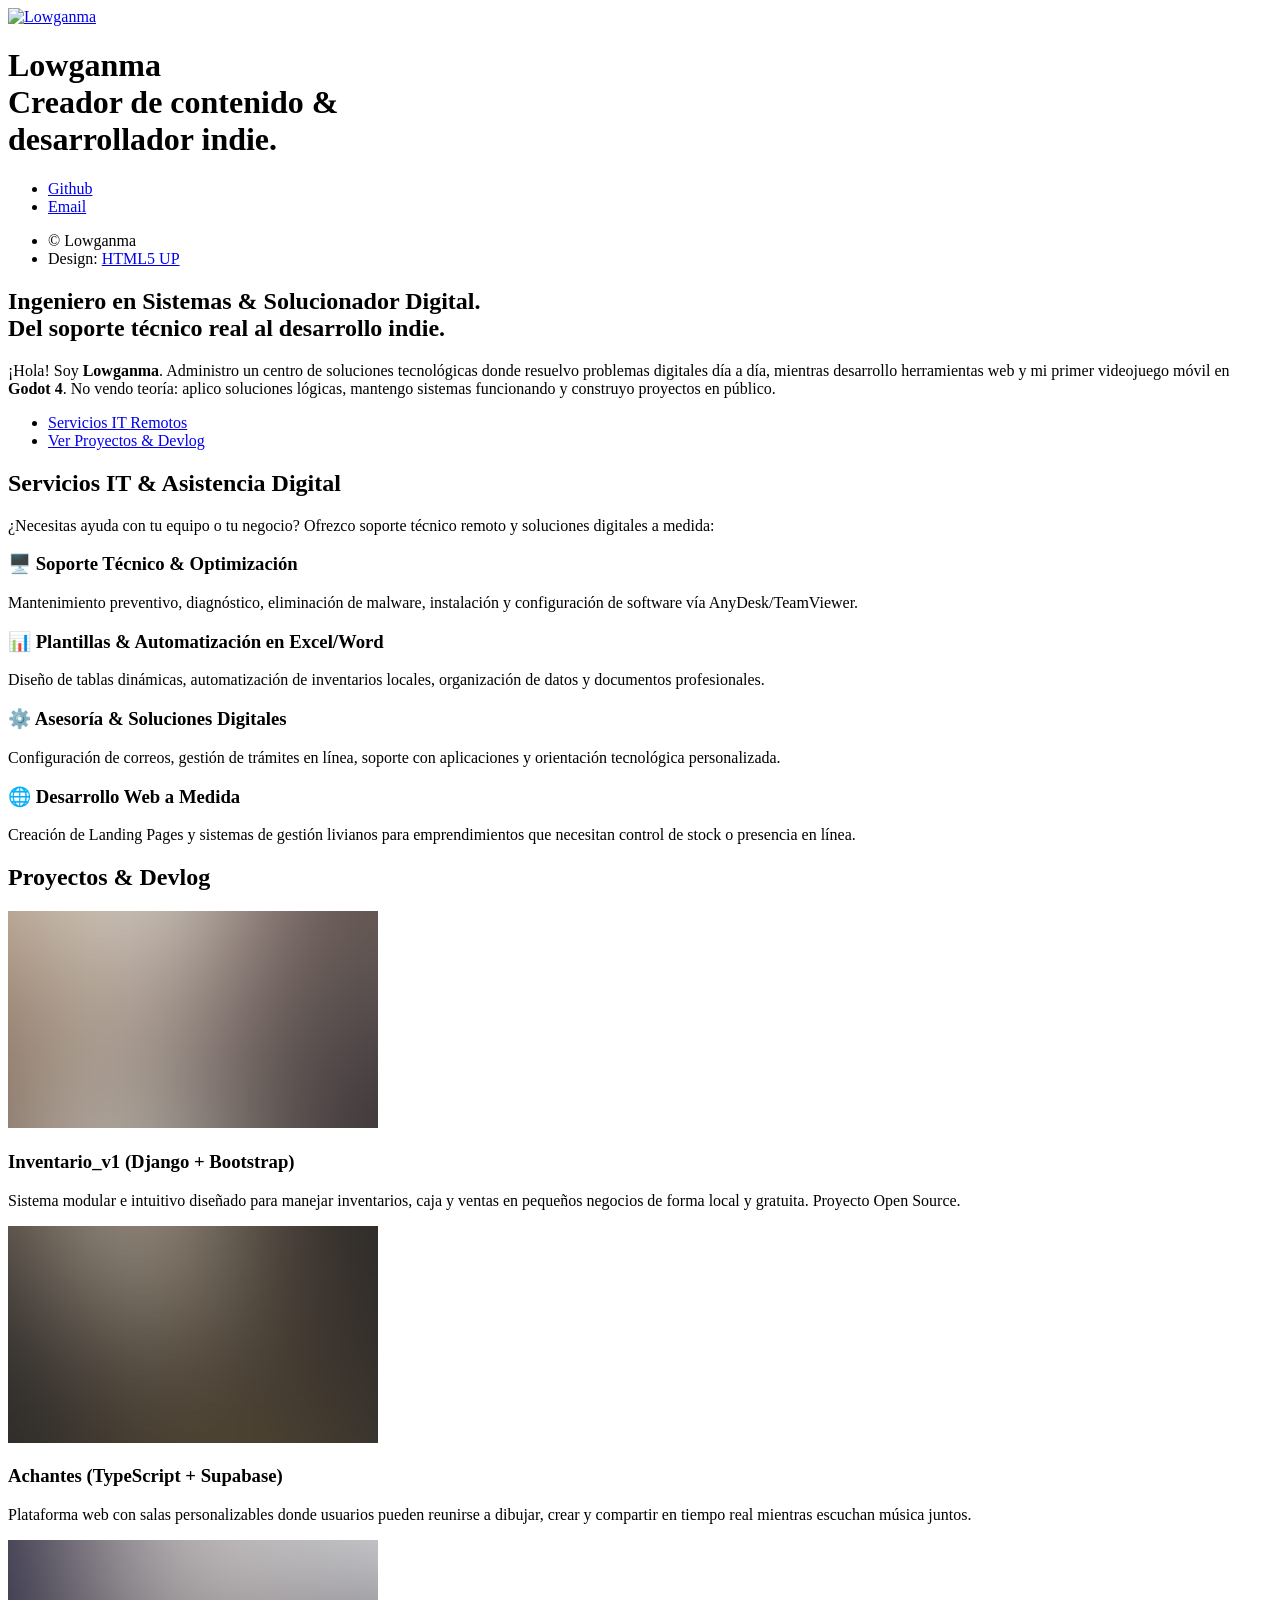
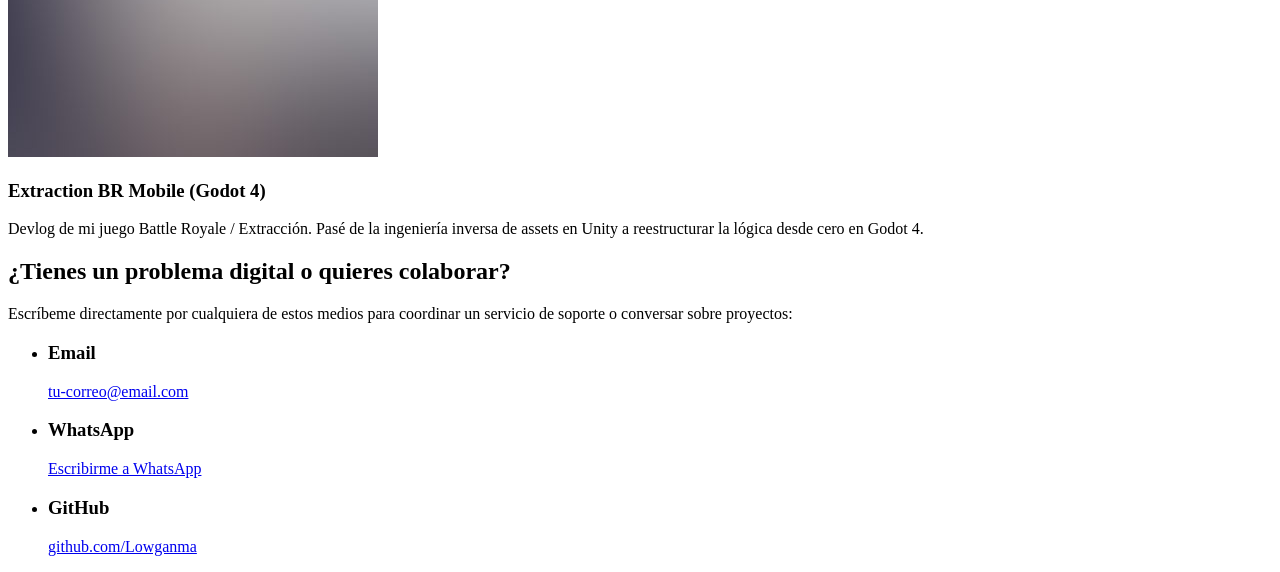
==== index.html @ 9b589733 "feat: agrega estructura y contenido base del portafolio" ====
<!DOCTYPE HTML>
<!--
	Strata by HTML5 UP
	html5up.net | @ajlkn
	Free for personal and commercial use under the CCA 3.0 license (html5up.net/license)
-->
<html>
	<head>
		<title>Lowganma | Portafolio & Devlog</title>
		<meta charset="utf-8" />
		<meta name="viewport" content="width=device-width, initial-scale=1, user-scalable=no" />
		<link rel="stylesheet" href="assets/css/main.css" />
	</head>
	<body class="is-preload">

		<!-- Header / Menú Lateral -->
		<header id="header">
			<div class="inner">
				<a href="#" class="image avatar"><img src="images/avatar.jpg" alt="Lowganma" /></a>
				<h1><strong>Lowganma</strong><br />
				Creador de contenido &<br />
				desarrollador indie.</h1>
			</div>
		</header>

		<!-- Main (Contenido Principal) -->
		<div id="main">

			<!-- One: Presentación -->
			<section id="one">
				<header class="major">
					<h2>Ingeniero en Sistemas & Solucionador Digital.<br />
					Del soporte técnico real al desarrollo indie.</h2>
				</header>
				<p>
					¡Hola! Soy <strong>Lowganma</strong>. Administro un centro de soluciones tecnológicas donde resuelvo problemas digitales día a día, mientras desarrollo herramientas web y mi primer videojuego móvil en <strong>Godot 4</strong>. No vendo teoría: aplico soluciones lógicas, mantengo sistemas funcionando y construyo proyectos en público.
				</p>
				<ul class="actions">
					<li><a href="#servicios" class="button primary">Servicios IT Remotos</a></li>
					<li><a href="#proyectos" class="button">Ver Proyectos & Devlog</a></li>
				</ul>
			</section>

			<!-- Section: Servicios IT Remotos -->
			<section id="servicios">
				<h2>Servicios IT & Asistencia Digital</h2>
				<p>¿Necesitas ayuda con tu equipo o tu negocio? Ofrezco soporte técnico remoto y soluciones digitales a medida:</p>
				<div class="row">
					<article class="col-6 col-12-xsmall work-item">
						<h3>🖥️ Soporte Técnico & Optimización</h3>
						<p>Mantenimiento preventivo, diagnóstico, eliminación de malware, instalación y configuración de software vía AnyDesk/TeamViewer.</p>
					</article>
					<article class="col-6 col-12-xsmall work-item">
						<h3>📊 Plantillas & Automatización en Excel/Word</h3>
						<p>Diseño de tablas dinámicas, automatización de inventarios locales, organización de datos y documentos profesionales.</p>
					</article>
					<article class="col-6 col-12-xsmall work-item">
						<h3>⚙️ Asesoría & Soluciones Digitales</h3>
						<p>Configuración de correos, gestión de trámites en línea, soporte con aplicaciones y orientación tecnológica personalizada.</p>
					</article>
					<article class="col-6 col-12-xsmall work-item">
						<h3>🌐 Desarrollo Web a Medida</h3>
						<p>Creación de Landing Pages y sistemas de gestión livianos para emprendimientos que necesitan control de stock o presencia en línea.</p>
					</article>
				</div>
			</section>

			<!-- Two: Proyectos & Devlog -->
			<section id="proyectos">
				<h2>Proyectos & Devlog</h2>
				<div class="row">

					<!-- Proyecto 1: Inventario -->
					<article class="col-6 col-12-xsmall work-item">
						<a href="https://github.com/Lowganma/Inventario_v1" target="_blank" class="image fit thumb">
							<img src="images/thumbs/01.jpg" alt="Inventario_v1" />
						</a>
						<h3>Inventario_v1 (Django + Bootstrap)</h3>
						<p>Sistema modular e intuitivo diseñado para manejar inventarios, caja y ventas en pequeños negocios de forma local y gratuita. Proyecto Open Source.</p>
					</article>

					<!-- Proyecto 2: Achantes -->
					<article class="col-6 col-12-xsmall work-item">
						<a href="#" class="image fit thumb">
							<img src="images/thumbs/02.jpg" alt="Achantes" />
						</a>
						<h3>Achantes (TypeScript + Supabase)</h3>
						<p>Plataforma web con salas personalizables donde usuarios pueden reunirse a dibujar, crear y compartir en tiempo real mientras escuchan música juntos.</p>
					</article>

					<!-- Proyecto 3: Juego Godot -->
					<article class="col-6 col-12-xsmall work-item">
						<a href="#" class="image fit thumb">
							<img src="images/thumbs/03.jpg" alt="Extraction BR Mobile" />
						</a>
						<h3>Extraction BR Mobile (Godot 4)</h3>
						<p>Devlog de mi juego Battle Royale / Extracción. Pasé de la ingeniería inversa de assets en Unity a reestructurar la lógica desde cero en Godot 4.</p>
					</article>

				</div>
			</section>

			<!-- Three: Contacto / Redes -->
			<section id="three">
				<h2>¿Tienes un problema digital o quieres colaborar?</h2>
				<p>Escríbeme directamente por cualquiera de estos medios para coordinar un servicio de soporte o conversar sobre proyectos:</p>
				<div class="row">
					<div class="col-12">
						<ul class="labeled-icons">
							<li>
								<h3 class="icon solid fa-envelope"><span class="label">Email</span></h3>
								<a href="mailto:tu-correo@email.com">tu-correo@email.com</a>
							</li>
							<li>
								<h3 class="icon brands fa-whatsapp"><span class="label">WhatsApp</span></h3>
								<a href="https://wa.me/tu-numero-de-telefono" target="_blank">Escribirme a WhatsApp</a>
							</li>
							<li>
								<h3 class="icon brands fa-github"><span class="label">GitHub</span></h3>
								<a href="https://github.com/Lowganma" target="_blank">github.com/Lowganma</a>
							</li>
						</ul>
					</div>
				</div>
			</section>

		</div>

		<!-- Footer -->
		<footer id="footer">
			<div class="inner">
				<ul class="icons">
					<li><a href="https://github.com/Lowganma" target="_blank" class="icon brands fa-github"><span class="label">Github</span></a></li>
					<li><a href="mailto:tu-correo@email.com" class="icon solid fa-envelope"><span class="label">Email</span></a></li>
				</ul>
				<ul class="copyright">
					<li>&copy; Lowganma</li><li>Design: <a href="http://html5up.net">HTML5 UP</a></li>
				</ul>
			</div>
		</footer>

		<!-- Scripts -->
		<script src="assets/js/jquery.min.js"></script>
		<script src="assets/js/jquery.poptrox.min.js"></script>
		<script src="assets/js/browser.min.js"></script>
		<script src="assets/js/breakpoints.min.js"></script>
		<script src="assets/js/util.js"></script>
		<script src="assets/js/main.js"></script>

	</body>
</html>
---- assets/css/main.css ----
@import url("fontawesome-all.min.css");
@import url("https://fonts.googleapis.com/css?family=Source+Sans+Pro:400,400italic");

/*
	Strata by HTML5 UP
	html5up.net | @ajlkn
	Free for personal and commercial use under the CCA 3.0 license (html5up.net/license)
*/

html, body, div, span, applet, object,
iframe, h1, h2, h3, h4, h5, h6, p, blockquote,
pre, a, abbr, acronym, address, big, cite,
code, del, dfn, em, img, ins, kbd, q, s, samp,
small, strike, strong, sub, sup, tt, var, b,
u, i, center, dl, dt, dd, ol, ul, li, fieldset,
form, label, legend, table, caption, tbody,
tfoot, thead, tr, th, td, article, aside,
canvas, details, embed, figure, figcaption,
footer, header, hgroup, menu, nav, output, ruby,
section, summary, time, mark, audio, video {
	margin: 0;
	padding: 0;
	border: 0;
	font-size: 100%;
	font: inherit;
	vertical-align: baseline;}

article, aside, details, figcaption, figure,
footer, header, hgroup, menu, nav, section {
	display: block;}

body {
	line-height: 1;
}

ol, ul {
	list-style: none;
}

blockquote, q {
	quotes: none;
}

	blockquote:before, blockquote:after, q:before, q:after {
		content: '';
		content: none;
	}

table {
	border-collapse: collapse;
	border-spacing: 0;
}

body {
	-webkit-text-size-adjust: none;
}

mark {
	background-color: transparent;
	color: inherit;
}

input::-moz-focus-inner {
	border: 0;
	padding: 0;
}

input, select, textarea {
	-moz-appearance: none;
	-webkit-appearance: none;
	-ms-appearance: none;
	appearance: none;
}

/* Basic */

	html {
		box-sizing: border-box;
	}

	*, *:before, *:after {
		box-sizing: inherit;
	}

	body {
		background: #fff;
	}

		body.is-preload *, body.is-preload *:before, body.is-preload *:after {
			-moz-animation: none !important;
			-webkit-animation: none !important;
			-ms-animation: none !important;
			animation: none !important;
			-moz-transition: none !important;
			-webkit-transition: none !important;
			-ms-transition: none !important;
			transition: none !important;
		}

	body, input, select, textarea {
		color: #a2a2a2;
		font-family: "Source Sans Pro", Helvetica, sans-serif;
		font-size: 16pt;
		font-weight: 400;
		line-height: 1.75em;
	}

	a {
		-moz-transition: color 0.2s ease-in-out, border-color 0.2s ease-in-out;
		-webkit-transition: color 0.2s ease-in-out, border-color 0.2s ease-in-out;
		-ms-transition: color 0.2s ease-in-out, border-color 0.2s ease-in-out;
		transition: color 0.2s ease-in-out, border-color 0.2s ease-in-out;
		border-bottom: dotted 1px;
		color: #49bf9d;
		text-decoration: none;
	}

		a:hover {
			border-bottom-color: transparent;
			color: #49bf9d !important;
			text-decoration: none;
		}

	strong, b {
		color: #787878;
		font-weight: 400;
	}

	em, i {
		font-style: italic;
	}

	p {
		margin: 0 0 2em 0;
	}

	h1, h2, h3, h4, h5, h6 {
		color: #787878;
		font-weight: 400;
		line-height: 1em;
		margin: 0 0 1em 0;
	}

		h1 a, h2 a, h3 a, h4 a, h5 a, h6 a {
			color: inherit;
			text-decoration: none;
		}

	h1 {
		font-size: 2em;
		line-height: 1.5em;
	}

	h2 {
		font-size: 1.5em;
		line-height: 1.5em;
	}

	h3 {
		font-size: 1.25em;
		line-height: 1.5em;
	}

	h4 {
		font-size: 1.1em;
		line-height: 1.5em;
	}

	h5 {
		font-size: 0.9em;
		line-height: 1.5em;
	}

	h6 {
		font-size: 0.7em;
		line-height: 1.5em;
	}

	sub {
		font-size: 0.8em;
		position: relative;
		top: 0.5em;
	}

	sup {
		font-size: 0.8em;
		position: relative;
		top: -0.5em;
	}

	hr {
		border: 0;
		border-bottom: solid 2px #efefef;
		margin: 2em 0;
	}

		hr.major {
			margin: 3em 0;
		}

	blockquote {
		border-left: solid 6px #efefef;
		font-style: italic;
		margin: 0 0 2em 0;
		padding: 0.5em 0 0.5em 1.5em;
	}

	code {
		background: #f7f7f7;
		border-radius: 0.35em;
		border: solid 2px #efefef;
		font-family: "Courier New", monospace;
		font-size: 0.9em;
		margin: 0 0.25em;
		padding: 0.25em 0.65em;
	}

	pre {
		-webkit-overflow-scrolling: touch;
		font-family: "Courier New", monospace;
		font-size: 0.9em;
		margin: 0 0 2em 0;
	}

		pre code {
			display: block;
			line-height: 1.75em;
			padding: 1em 1.5em;
			overflow-x: auto;
		}

	.align-left {
		text-align: left;
	}

	.align-center {
		text-align: center;
	}

	.align-right {
		text-align: right;
	}

/* Container */

	.container {
		margin: 0 auto;
		max-width: calc(100% - 4em);
		width: 100%;
	}

		.container.xsmall {
			width: 25%;
		}

		.container.small {
			width: 50%;
		}

		.container.medium {
			width: 75%;
		}

		.container.large {
			width: 125%;
		}

		.container.xlarge {
			width: 150%;
		}

		.container.max {
			width: 100%;
		}

		@media screen and (max-width: 980px) {

			.container {
				width: 100% !important;
				max-width: 100% !important;
			}

		}

		@media screen and (max-width: 480px) {

			.container {
				max-width: calc(100% - 3em);
			}

		}

/* Row */

	.row {
		display: flex;
		flex-wrap: wrap;
		box-sizing: border-box;
		align-items: stretch;
	}

		.row > * {
			box-sizing: border-box;
		}

		.row.gtr-uniform > * > :last-child {
			margin-bottom: 0;
		}

		.row.aln-left {
			justify-content: flex-start;
		}

		.row.aln-center {
			justify-content: center;
		}

		.row.aln-right {
			justify-content: flex-end;
		}

		.row.aln-top {
			align-items: flex-start;
		}

		.row.aln-middle {
			align-items: center;
		}

		.row.aln-bottom {
			align-items: flex-end;
		}

		.row > .imp {
			order: -1;
		}

		.row > .col-1 {
			width: 8.33333%;
		}

		.row > .off-1 {
			margin-left: 8.33333%;
		}

		.row > .col-2 {
			width: 16.66667%;
		}

		.row > .off-2 {
			margin-left: 16.66667%;
		}

		.row > .col-3 {
			width: 25%;
		}

		.row > .off-3 {
			margin-left: 25%;
		}

		.row > .col-4 {
			width: 33.33333%;
		}

		.row > .off-4 {
			margin-left: 33.33333%;
		}

		.row > .col-5 {
			width: 41.66667%;
		}

		.row > .off-5 {
			margin-left: 41.66667%;
		}

		.row > .col-6 {
			width: 50%;
		}

		.row > .off-6 {
			margin-left: 50%;
		}

		.row > .col-7 {
			width: 58.33333%;
		}

		.row > .off-7 {
			margin-left: 58.33333%;
		}

		.row > .col-8 {
			width: 66.66667%;
		}

		.row > .off-8 {
			margin-left: 66.66667%;
		}

		.row > .col-9 {
			width: 75%;
		}

		.row > .off-9 {
			margin-left: 75%;
		}

		.row > .col-10 {
			width: 83.33333%;
		}

		.row > .off-10 {
			margin-left: 83.33333%;
		}

		.row > .col-11 {
			width: 91.66667%;
		}

		.row > .off-11 {
			margin-left: 91.66667%;
		}

		.row > .col-12 {
			width: 100%;
		}

		.row > .off-12 {
			margin-left: 100%;
		}

		.row.gtr-0 {
			margin-top: 0;
			margin-left: 0em;
		}

			.row.gtr-0 > * {
				padding: 0 0 0 0em;
			}

			.row.gtr-0.gtr-uniform {
				margin-top: 0em;
			}

				.row.gtr-0.gtr-uniform > * {
					padding-top: 0em;
				}

		.row.gtr-25 {
			margin-top: 0;
			margin-left: -0.625em;
		}

			.row.gtr-25 > * {
				padding: 0 0 0 0.625em;
			}

			.row.gtr-25.gtr-uniform {
				margin-top: -0.625em;
			}

				.row.gtr-25.gtr-uniform > * {
					padding-top: 0.625em;
				}

		.row.gtr-50 {
			margin-top: 0;
			margin-left: -1.25em;
		}

			.row.gtr-50 > * {
				padding: 0 0 0 1.25em;
			}

			.row.gtr-50.gtr-uniform {
				margin-top: -1.25em;
			}

				.row.gtr-50.gtr-uniform > * {
					padding-top: 1.25em;
				}

		.row {
			margin-top: 0;
			margin-left: -2.5em;
		}

			.row > * {
				padding: 0 0 0 2.5em;
			}

			.row.gtr-uniform {
				margin-top: -2.5em;
			}

				.row.gtr-uniform > * {
					padding-top: 2.5em;
				}

		.row.gtr-150 {
			margin-top: 0;
			margin-left: -3.75em;
		}

			.row.gtr-150 > * {
				padding: 0 0 0 3.75em;
			}

			.row.gtr-150.gtr-uniform {
				margin-top: -3.75em;
			}

				.row.gtr-150.gtr-uniform > * {
					padding-top: 3.75em;
				}

		.row.gtr-200 {
			margin-top: 0;
			margin-left: -5em;
		}

			.row.gtr-200 > * {
				padding: 0 0 0 5em;
			}

			.row.gtr-200.gtr-uniform {
				margin-top: -5em;
			}

				.row.gtr-200.gtr-uniform > * {
					padding-top: 5em;
				}

		@media screen and (max-width: 1800px) {

			.row {
				display: flex;
				flex-wrap: wrap;
				box-sizing: border-box;
				align-items: stretch;
			}

				.row > * {
					box-sizing: border-box;
				}

				.row.gtr-uniform > * > :last-child {
					margin-bottom: 0;
				}

				.row.aln-left {
					justify-content: flex-start;
				}

				.row.aln-center {
					justify-content: center;
				}

				.row.aln-right {
					justify-content: flex-end;
				}

				.row.aln-top {
					align-items: flex-start;
				}

				.row.aln-middle {
					align-items: center;
				}

				.row.aln-bottom {
					align-items: flex-end;
				}

				.row > .imp-xlarge {
					order: -1;
				}

				.row > .col-1-xlarge {
					width: 8.33333%;
				}

				.row > .off-1-xlarge {
					margin-left: 8.33333%;
				}

				.row > .col-2-xlarge {
					width: 16.66667%;
				}

				.row > .off-2-xlarge {
					margin-left: 16.66667%;
				}

				.row > .col-3-xlarge {
					width: 25%;
				}

				.row > .off-3-xlarge {
					margin-left: 25%;
				}

				.row > .col-4-xlarge {
					width: 33.33333%;
				}

				.row > .off-4-xlarge {
					margin-left: 33.33333%;
				}

				.row > .col-5-xlarge {
					width: 41.66667%;
				}

				.row > .off-5-xlarge {
					margin-left: 41.66667%;
				}

				.row > .col-6-xlarge {
					width: 50%;
				}

				.row > .off-6-xlarge {
					margin-left: 50%;
				}

				.row > .col-7-xlarge {
					width: 58.33333%;
				}

				.row > .off-7-xlarge {
					margin-left: 58.33333%;
				}

				.row > .col-8-xlarge {
					width: 66.66667%;
				}

				.row > .off-8-xlarge {
					margin-left: 66.66667%;
				}

				.row > .col-9-xlarge {
					width: 75%;
				}

				.row > .off-9-xlarge {
					margin-left: 75%;
				}

				.row > .col-10-xlarge {
					width: 83.33333%;
				}

				.row > .off-10-xlarge {
					margin-left: 83.33333%;
				}

				.row > .col-11-xlarge {
					width: 91.66667%;
				}

				.row > .off-11-xlarge {
					margin-left: 91.66667%;
				}

				.row > .col-12-xlarge {
					width: 100%;
				}

				.row > .off-12-xlarge {
					margin-left: 100%;
				}

				.row.gtr-0 {
					margin-top: 0;
					margin-left: 0em;
				}

					.row.gtr-0 > * {
						padding: 0 0 0 0em;
					}

					.row.gtr-0.gtr-uniform {
						margin-top: 0em;
					}

						.row.gtr-0.gtr-uniform > * {
							padding-top: 0em;
						}

				.row.gtr-25 {
					margin-top: 0;
					margin-left: -0.625em;
				}

					.row.gtr-25 > * {
						padding: 0 0 0 0.625em;
					}

					.row.gtr-25.gtr-uniform {
						margin-top: -0.625em;
					}

						.row.gtr-25.gtr-uniform > * {
							padding-top: 0.625em;
						}

				.row.gtr-50 {
					margin-top: 0;
					margin-left: -1.25em;
				}

					.row.gtr-50 > * {
						padding: 0 0 0 1.25em;
					}

					.row.gtr-50.gtr-uniform {
						margin-top: -1.25em;
					}

						.row.gtr-50.gtr-uniform > * {
							padding-top: 1.25em;
						}

				.row {
					margin-top: 0;
					margin-left: -2.5em;
				}

					.row > * {
						padding: 0 0 0 2.5em;
					}

					.row.gtr-uniform {
						margin-top: -2.5em;
					}

						.row.gtr-uniform > * {
							padding-top: 2.5em;
						}

				.row.gtr-150 {
					margin-top: 0;
					margin-left: -3.75em;
				}

					.row.gtr-150 > * {
						padding: 0 0 0 3.75em;
					}

					.row.gtr-150.gtr-uniform {
						margin-top: -3.75em;
					}

						.row.gtr-150.gtr-uniform > * {
							padding-top: 3.75em;
						}

				.row.gtr-200 {
					margin-top: 0;
					margin-left: -5em;
				}

					.row.gtr-200 > * {
						padding: 0 0 0 5em;
					}

					.row.gtr-200.gtr-uniform {
						margin-top: -5em;
					}

						.row.gtr-200.gtr-uniform > * {
							padding-top: 5em;
						}

		}

		@media screen and (max-width: 1280px) {

			.row {
				display: flex;
				flex-wrap: wrap;
				box-sizing: border-box;
				align-items: stretch;
			}

				.row > * {
					box-sizing: border-box;
				}

				.row.gtr-uniform > * > :last-child {
					margin-bottom: 0;
				}

				.row.aln-left {
					justify-content: flex-start;
				}

				.row.aln-center {
					justify-content: center;
				}

				.row.aln-right {
					justify-content: flex-end;
				}

				.row.aln-top {
					align-items: flex-start;
				}

				.row.aln-middle {
					align-items: center;
				}

				.row.aln-bottom {
					align-items: flex-end;
				}

				.row > .imp-large {
					order: -1;
				}

				.row > .col-1-large {
					width: 8.33333%;
				}

				.row > .off-1-large {
					margin-left: 8.33333%;
				}

				.row > .col-2-large {
					width: 16.66667%;
				}

				.row > .off-2-large {
					margin-left: 16.66667%;
				}

				.row > .col-3-large {
					width: 25%;
				}

				.row > .off-3-large {
					margin-left: 25%;
				}

				.row > .col-4-large {
					width: 33.33333%;
				}

				.row > .off-4-large {
					margin-left: 33.33333%;
				}

				.row > .col-5-large {
					width: 41.66667%;
				}

				.row > .off-5-large {
					margin-left: 41.66667%;
				}

				.row > .col-6-large {
					width: 50%;
				}

				.row > .off-6-large {
					margin-left: 50%;
				}

				.row > .col-7-large {
					width: 58.33333%;
				}

				.row > .off-7-large {
					margin-left: 58.33333%;
				}

				.row > .col-8-large {
					width: 66.66667%;
				}

				.row > .off-8-large {
					margin-left: 66.66667%;
				}

				.row > .col-9-large {
					width: 75%;
				}

				.row > .off-9-large {
					margin-left: 75%;
				}

				.row > .col-10-large {
					width: 83.33333%;
				}

				.row > .off-10-large {
					margin-left: 83.33333%;
				}

				.row > .col-11-large {
					width: 91.66667%;
				}

				.row > .off-11-large {
					margin-left: 91.66667%;
				}

				.row > .col-12-large {
					width: 100%;
				}

				.row > .off-12-large {
					margin-left: 100%;
				}

				.row.gtr-0 {
					margin-top: 0;
					margin-left: 0em;
				}

					.row.gtr-0 > * {
						padding: 0 0 0 0em;
					}

					.row.gtr-0.gtr-uniform {
						margin-top: 0em;
					}

						.row.gtr-0.gtr-uniform > * {
							padding-top: 0em;
						}

				.row.gtr-25 {
					margin-top: 0;
					margin-left: -0.5em;
				}

					.row.gtr-25 > * {
						padding: 0 0 0 0.5em;
					}

					.row.gtr-25.gtr-uniform {
						margin-top: -0.5em;
					}

						.row.gtr-25.gtr-uniform > * {
							padding-top: 0.5em;
						}

				.row.gtr-50 {
					margin-top: 0;
					margin-left: -1em;
				}

					.row.gtr-50 > * {
						padding: 0 0 0 1em;
					}

					.row.gtr-50.gtr-uniform {
						margin-top: -1em;
					}

						.row.gtr-50.gtr-uniform > * {
							padding-top: 1em;
						}

				.row {
					margin-top: 0;
					margin-left: -2em;
				}

					.row > * {
						padding: 0 0 0 2em;
					}

					.row.gtr-uniform {
						margin-top: -2em;
					}

						.row.gtr-uniform > * {
							padding-top: 2em;
						}

				.row.gtr-150 {
					margin-top: 0;
					margin-left: -3em;
				}

					.row.gtr-150 > * {
						padding: 0 0 0 3em;
					}

					.row.gtr-150.gtr-uniform {
						margin-top: -3em;
					}

						.row.gtr-150.gtr-uniform > * {
							padding-top: 3em;
						}

				.row.gtr-200 {
					margin-top: 0;
					margin-left: -4em;
				}

					.row.gtr-200 > * {
						padding: 0 0 0 4em;
					}

					.row.gtr-200.gtr-uniform {
						margin-top: -4em;
					}

						.row.gtr-200.gtr-uniform > * {
							padding-top: 4em;
						}

		}

		@media screen and (max-width: 980px) {

			.row {
				display: flex;
				flex-wrap: wrap;
				box-sizing: border-box;
				align-items: stretch;
			}

				.row > * {
					box-sizing: border-box;
				}

				.row.gtr-uniform > * > :last-child {
					margin-bottom: 0;
				}

				.row.aln-left {
					justify-content: flex-start;
				}

				.row.aln-center {
					justify-content: center;
				}

				.row.aln-right {
					justify-content: flex-end;
				}

				.row.aln-top {
					align-items: flex-start;
				}

				.row.aln-middle {
					align-items: center;
				}

				.row.aln-bottom {
					align-items: flex-end;
				}

				.row > .imp-medium {
					order: -1;
				}

				.row > .col-1-medium {
					width: 8.33333%;
				}

				.row > .off-1-medium {
					margin-left: 8.33333%;
				}

				.row > .col-2-medium {
					width: 16.66667%;
				}

				.row > .off-2-medium {
					margin-left: 16.66667%;
				}

				.row > .col-3-medium {
					width: 25%;
				}

				.row > .off-3-medium {
					margin-left: 25%;
				}

				.row > .col-4-medium {
					width: 33.33333%;
				}

				.row > .off-4-medium {
					margin-left: 33.33333%;
				}

				.row > .col-5-medium {
					width: 41.66667%;
				}

				.row > .off-5-medium {
					margin-left: 41.66667%;
				}

				.row > .col-6-medium {
					width: 50%;
				}

				.row > .off-6-medium {
					margin-left: 50%;
				}

				.row > .col-7-medium {
					width: 58.33333%;
				}

				.row > .off-7-medium {
					margin-left: 58.33333%;
				}

				.row > .col-8-medium {
					width: 66.66667%;
				}

				.row > .off-8-medium {
					margin-left: 66.66667%;
				}

				.row > .col-9-medium {
					width: 75%;
				}

				.row > .off-9-medium {
					margin-left: 75%;
				}

				.row > .col-10-medium {
					width: 83.33333%;
				}

				.row > .off-10-medium {
					margin-left: 83.33333%;
				}

				.row > .col-11-medium {
					width: 91.66667%;
				}

				.row > .off-11-medium {
					margin-left: 91.66667%;
				}

				.row > .col-12-medium {
					width: 100%;
				}

				.row > .off-12-medium {
					margin-left: 100%;
				}

				.row.gtr-0 {
					margin-top: 0;
					margin-left: 0em;
				}

					.row.gtr-0 > * {
						padding: 0 0 0 0em;
					}

					.row.gtr-0.gtr-uniform {
						margin-top: 0em;
					}

						.row.gtr-0.gtr-uniform > * {
							padding-top: 0em;
						}

				.row.gtr-25 {
					margin-top: 0;
					margin-left: -0.5em;
				}

					.row.gtr-25 > * {
						padding: 0 0 0 0.5em;
					}

					.row.gtr-25.gtr-uniform {
						margin-top: -0.5em;
					}

						.row.gtr-25.gtr-uniform > * {
							padding-top: 0.5em;
						}

				.row.gtr-50 {
					margin-top: 0;
					margin-left: -1em;
				}

					.row.gtr-50 > * {
						padding: 0 0 0 1em;
					}

					.row.gtr-50.gtr-uniform {
						margin-top: -1em;
					}

						.row.gtr-50.gtr-uniform > * {
							padding-top: 1em;
						}

				.row {
					margin-top: 0;
					margin-left: -2em;
				}

					.row > * {
						padding: 0 0 0 2em;
					}

					.row.gtr-uniform {
						margin-top: -2em;
					}

						.row.gtr-uniform > * {
							padding-top: 2em;
						}

				.row.gtr-150 {
					margin-top: 0;
					margin-left: -3em;
				}

					.row.gtr-150 > * {
						padding: 0 0 0 3em;
					}

					.row.gtr-150.gtr-uniform {
						margin-top: -3em;
					}

						.row.gtr-150.gtr-uniform > * {
							padding-top: 3em;
						}

				.row.gtr-200 {
					margin-top: 0;
					margin-left: -4em;
				}

					.row.gtr-200 > * {
						padding: 0 0 0 4em;
					}

					.row.gtr-200.gtr-uniform {
						margin-top: -4em;
					}

						.row.gtr-200.gtr-uniform > * {
							padding-top: 4em;
						}

		}

		@media screen and (max-width: 736px) {

			.row {
				display: flex;
				flex-wrap: wrap;
				box-sizing: border-box;
				align-items: stretch;
			}

				.row > * {
					box-sizing: border-box;
				}

				.row.gtr-uniform > * > :last-child {
					margin-bottom: 0;
				}

				.row.aln-left {
					justify-content: flex-start;
				}

				.row.aln-center {
					justify-content: center;
				}

				.row.aln-right {
					justify-content: flex-end;
				}

				.row.aln-top {
					align-items: flex-start;
				}

				.row.aln-middle {
					align-items: center;
				}

				.row.aln-bottom {
					align-items: flex-end;
				}

				.row > .imp-small {
					order: -1;
				}

				.row > .col-1-small {
					width: 8.33333%;
				}

				.row > .off-1-small {
					margin-left: 8.33333%;
				}

				.row > .col-2-small {
					width: 16.66667%;
				}

				.row > .off-2-small {
					margin-left: 16.66667%;
				}

				.row > .col-3-small {
					width: 25%;
				}

				.row > .off-3-small {
					margin-left: 25%;
				}

				.row > .col-4-small {
					width: 33.33333%;
				}

				.row > .off-4-small {
					margin-left: 33.33333%;
				}

				.row > .col-5-small {
					width: 41.66667%;
				}

				.row > .off-5-small {
					margin-left: 41.66667%;
				}

				.row > .col-6-small {
					width: 50%;
				}

				.row > .off-6-small {
					margin-left: 50%;
				}

				.row > .col-7-small {
					width: 58.33333%;
				}

				.row > .off-7-small {
					margin-left: 58.33333%;
				}

				.row > .col-8-small {
					width: 66.66667%;
				}

				.row > .off-8-small {
					margin-left: 66.66667%;
				}

				.row > .col-9-small {
					width: 75%;
				}

				.row > .off-9-small {
					margin-left: 75%;
				}

				.row > .col-10-small {
					width: 83.33333%;
				}

				.row > .off-10-small {
					margin-left: 83.33333%;
				}

				.row > .col-11-small {
					width: 91.66667%;
				}

				.row > .off-11-small {
					margin-left: 91.66667%;
				}

				.row > .col-12-small {
					width: 100%;
				}

				.row > .off-12-small {
					margin-left: 100%;
				}

				.row.gtr-0 {
					margin-top: 0;
					margin-left: 0em;
				}

					.row.gtr-0 > * {
						padding: 0 0 0 0em;
					}

					.row.gtr-0.gtr-uniform {
						margin-top: 0em;
					}

						.row.gtr-0.gtr-uniform > * {
							padding-top: 0em;
						}

				.row.gtr-25 {
					margin-top: 0;
					margin-left: -0.375em;
				}

					.row.gtr-25 > * {
						padding: 0 0 0 0.375em;
					}

					.row.gtr-25.gtr-uniform {
						margin-top: -0.375em;
					}

						.row.gtr-25.gtr-uniform > * {
							padding-top: 0.375em;
						}

				.row.gtr-50 {
					margin-top: 0;
					margin-left: -0.75em;
				}

					.row.gtr-50 > * {
						padding: 0 0 0 0.75em;
					}

					.row.gtr-50.gtr-uniform {
						margin-top: -0.75em;
					}

						.row.gtr-50.gtr-uniform > * {
							padding-top: 0.75em;
						}

				.row {
					margin-top: 0;
					margin-left: -1.5em;
				}

					.row > * {
						padding: 0 0 0 1.5em;
					}

					.row.gtr-uniform {
						margin-top: -1.5em;
					}

						.row.gtr-uniform > * {
							padding-top: 1.5em;
						}

				.row.gtr-150 {
					margin-top: 0;
					margin-left: -2.25em;
				}

					.row.gtr-150 > * {
						padding: 0 0 0 2.25em;
					}

					.row.gtr-150.gtr-uniform {
						margin-top: -2.25em;
					}

						.row.gtr-150.gtr-uniform > * {
							padding-top: 2.25em;
						}

				.row.gtr-200 {
					margin-top: 0;
					margin-left: -3em;
				}

					.row.gtr-200 > * {
						padding: 0 0 0 3em;
					}

					.row.gtr-200.gtr-uniform {
						margin-top: -3em;
					}

						.row.gtr-200.gtr-uniform > * {
							padding-top: 3em;
						}

		}

		@media screen and (max-width: 480px) {

			.row {
				display: flex;
				flex-wrap: wrap;
				box-sizing: border-box;
				align-items: stretch;
			}

				.row > * {
					box-sizing: border-box;
				}

				.row.gtr-uniform > * > :last-child {
					margin-bottom: 0;
				}

				.row.aln-left {
					justify-content: flex-start;
				}

				.row.aln-center {
					justify-content: center;
				}

				.row.aln-right {
					justify-content: flex-end;
				}

				.row.aln-top {
					align-items: flex-start;
				}

				.row.aln-middle {
					align-items: center;
				}

				.row.aln-bottom {
					align-items: flex-end;
				}

				.row > .imp-xsmall {
					order: -1;
				}

				.row > .col-1-xsmall {
					width: 8.33333%;
				}

				.row > .off-1-xsmall {
					margin-left: 8.33333%;
				}

				.row > .col-2-xsmall {
					width: 16.66667%;
				}

				.row > .off-2-xsmall {
					margin-left: 16.66667%;
				}

				.row > .col-3-xsmall {
					width: 25%;
				}

				.row > .off-3-xsmall {
					margin-left: 25%;
				}

				.row > .col-4-xsmall {
					width: 33.33333%;
				}

				.row > .off-4-xsmall {
					margin-left: 33.33333%;
				}

				.row > .col-5-xsmall {
					width: 41.66667%;
				}

				.row > .off-5-xsmall {
					margin-left: 41.66667%;
				}

				.row > .col-6-xsmall {
					width: 50%;
				}

				.row > .off-6-xsmall {
					margin-left: 50%;
				}

				.row > .col-7-xsmall {
					width: 58.33333%;
				}

				.row > .off-7-xsmall {
					margin-left: 58.33333%;
				}

				.row > .col-8-xsmall {
					width: 66.66667%;
				}

				.row > .off-8-xsmall {
					margin-left: 66.66667%;
				}

				.row > .col-9-xsmall {
					width: 75%;
				}

				.row > .off-9-xsmall {
					margin-left: 75%;
				}

				.row > .col-10-xsmall {
					width: 83.33333%;
				}

				.row > .off-10-xsmall {
					margin-left: 83.33333%;
				}

				.row > .col-11-xsmall {
					width: 91.66667%;
				}

				.row > .off-11-xsmall {
					margin-left: 91.66667%;
				}

				.row > .col-12-xsmall {
					width: 100%;
				}

				.row > .off-12-xsmall {
					margin-left: 100%;
				}

				.row.gtr-0 {
					margin-top: 0;
					margin-left: 0em;
				}

					.row.gtr-0 > * {
						padding: 0 0 0 0em;
					}

					.row.gtr-0.gtr-uniform {
						margin-top: 0em;
					}

						.row.gtr-0.gtr-uniform > * {
							padding-top: 0em;
						}

				.row.gtr-25 {
					margin-top: 0;
					margin-left: -0.375em;
				}

					.row.gtr-25 > * {
						padding: 0 0 0 0.375em;
					}

					.row.gtr-25.gtr-uniform {
						margin-top: -0.375em;
					}

						.row.gtr-25.gtr-uniform > * {
							padding-top: 0.375em;
						}

				.row.gtr-50 {
					margin-top: 0;
					margin-left: -0.75em;
				}

					.row.gtr-50 > * {
						padding: 0 0 0 0.75em;
					}

					.row.gtr-50.gtr-uniform {
						margin-top: -0.75em;
					}

						.row.gtr-50.gtr-uniform > * {
							padding-top: 0.75em;
						}

				.row {
					margin-top: 0;
					margin-left: -1.5em;
				}

					.row > * {
						padding: 0 0 0 1.5em;
					}

					.row.gtr-uniform {
						margin-top: -1.5em;
					}

						.row.gtr-uniform > * {
							padding-top: 1.5em;
						}

				.row.gtr-150 {
					margin-top: 0;
					margin-left: -2.25em;
				}

					.row.gtr-150 > * {
						padding: 0 0 0 2.25em;
					}

					.row.gtr-150.gtr-uniform {
						margin-top: -2.25em;
					}

						.row.gtr-150.gtr-uniform > * {
							padding-top: 2.25em;
						}

				.row.gtr-200 {
					margin-top: 0;
					margin-left: -3em;
				}

					.row.gtr-200 > * {
						padding: 0 0 0 3em;
					}

					.row.gtr-200.gtr-uniform {
						margin-top: -3em;
					}

						.row.gtr-200.gtr-uniform > * {
							padding-top: 3em;
						}

		}

/* Section/Article */

	section.special, article.special {
		text-align: center;
	}

	header p {
		color: #b2b2b2;
		position: relative;
		margin: 0 0 1.5em 0;
	}

	header h2 + p {
		font-size: 1.25em;
		margin-top: -1em;
		line-height: 1.5em;
	}

	header h3 + p {
		font-size: 1.1em;
		margin-top: -0.8em;
		line-height: 1.5em;
	}

	header h4 + p,
	header h5 + p,
	header h6 + p {
		font-size: 0.9em;
		margin-top: -0.6em;
		line-height: 1.5em;
	}

	header.major h2 {
		font-size: 2em;
	}

/* Form */

	form {
		margin: 0 0 2em 0;
	}

	label {
		color: #787878;
		display: block;
		font-size: 0.9em;
		font-weight: 400;
		margin: 0 0 1em 0;
	}

	input[type="text"],
	input[type="password"],
	input[type="email"],
	select,
	textarea {
		-moz-appearance: none;
		-webkit-appearance: none;
		-ms-appearance: none;
		appearance: none;
		background: #f7f7f7;
		border-radius: 0.35em;
		border: solid 2px transparent;
		color: inherit;
		display: block;
		outline: 0;
		padding: 0 0.75em;
		text-decoration: none;
		width: 100%;
	}

		input[type="text"]:invalid,
		input[type="password"]:invalid,
		input[type="email"]:invalid,
		select:invalid,
		textarea:invalid {
			box-shadow: none;
		}

		input[type="text"]:focus,
		input[type="password"]:focus,
		input[type="email"]:focus,
		select:focus,
		textarea:focus {
			border-color: #49bf9d;
		}

	select {
		background-image: url("data:image/svg+xml;charset=utf8,%3Csvg xmlns='http://www.w3.org/2000/svg' width='40' height='40' preserveAspectRatio='none' viewBox='0 0 40 40'%3E%3Cpath d='M9.4,12.3l10.4,10.4l10.4-10.4c0.2-0.2,0.5-0.4,0.9-0.4c0.3,0,0.6,0.1,0.9,0.4l3.3,3.3c0.2,0.2,0.4,0.5,0.4,0.9 c0,0.4-0.1,0.6-0.4,0.9L20.7,31.9c-0.2,0.2-0.5,0.4-0.9,0.4c-0.3,0-0.6-0.1-0.9-0.4L4.3,17.3c-0.2-0.2-0.4-0.5-0.4-0.9 c0-0.4,0.1-0.6,0.4-0.9l3.3-3.3c0.2-0.2,0.5-0.4,0.9-0.4S9.1,12.1,9.4,12.3z' fill='%23dfdfdf' /%3E%3C/svg%3E");
		background-size: 1.25rem;
		background-repeat: no-repeat;
		background-position: calc(100% - 1rem) center;
		height: 2.75em;
		padding-right: 2.75em;
		text-overflow: ellipsis;
	}

		select option {
			color: #787878;
			background: #fff;
		}

		select:focus::-ms-value {
			background-color: transparent;
		}

		select::-ms-expand {
			display: none;
		}

	input[type="text"],
	input[type="password"],
	input[type="email"],
	select {
		height: 2.75em;
	}

	textarea {
		padding: 0.75em;
	}

	input[type="checkbox"],
	input[type="radio"] {
		-moz-appearance: none;
		-webkit-appearance: none;
		-ms-appearance: none;
		appearance: none;
		display: block;
		float: left;
		margin-right: -2em;
		opacity: 0;
		width: 1em;
		z-index: -1;
	}

		input[type="checkbox"] + label,
		input[type="radio"] + label {
			text-decoration: none;
			color: #a2a2a2;
			cursor: pointer;
			display: inline-block;
			font-size: 1em;
			font-weight: 400;
			padding-left: 2.4em;
			padding-right: 0.75em;
			position: relative;
		}

			input[type="checkbox"] + label:before,
			input[type="radio"] + label:before {
				-moz-osx-font-smoothing: grayscale;
				-webkit-font-smoothing: antialiased;
				display: inline-block;
				font-style: normal;
				font-variant: normal;
				text-rendering: auto;
				line-height: 1;
				text-transform: none !important;
				font-family: 'Font Awesome 5 Free';
				font-weight: 900;
			}

			input[type="checkbox"] + label:before,
			input[type="radio"] + label:before {
				background: #f7f7f7;
				border-radius: 0.35em;
				border: solid 2px transparent;
				content: '';
				display: inline-block;
				font-size: 0.8em;
				height: 2.0625em;
				left: 0;
				line-height: 1.85625em;
				position: absolute;
				text-align: center;
				top: 0;
				width: 2.0625em;
			}

		input[type="checkbox"]:checked + label:before,
		input[type="radio"]:checked + label:before {
			background: #787878;
			border-color: #787878;
			color: #fff;
			content: '\f00c';
		}

		input[type="checkbox"]:focus + label:before,
		input[type="radio"]:focus + label:before {
			border-color: #49bf9d;
		}

	input[type="checkbox"] + label:before {
		border-radius: 0.35em;
	}

	input[type="radio"] + label:before {
		border-radius: 100%;
	}

	::-webkit-input-placeholder {
		color: #b2b2b2 !important;
		opacity: 1.0;
	}

	:-moz-placeholder {
		color: #b2b2b2 !important;
		opacity: 1.0;
	}

	::-moz-placeholder {
		color: #b2b2b2 !important;
		opacity: 1.0;
	}

	:-ms-input-placeholder {
		color: #b2b2b2 !important;
		opacity: 1.0;
	}

/* Box */

	.box {
		border-radius: 0.35em;
		border: solid 2px #efefef;
		margin-bottom: 2em;
		padding: 1.5em;
	}

		.box > :last-child,
		.box > :last-child > :last-child,
		.box > :last-child > :last-child > :last-child {
			margin-bottom: 0;
		}

		.box.alt {
			border: 0;
			border-radius: 0;
			padding: 0;
		}

/* Icon */

	.icon {
		text-decoration: none;
		border-bottom: none;
		position: relative;
	}

		.icon:before {
			-moz-osx-font-smoothing: grayscale;
			-webkit-font-smoothing: antialiased;
			display: inline-block;
			font-style: normal;
			font-variant: normal;
			text-rendering: auto;
			line-height: 1;
			text-transform: none !important;
			font-family: 'Font Awesome 5 Free';
			font-weight: 400;
		}

		.icon > .label {
			display: none;
		}

		.icon:before {
			line-height: inherit;
		}

		.icon.solid:before {
			font-weight: 900;
		}

		.icon.brands:before {
			font-family: 'Font Awesome 5 Brands';
		}

/* Image */

	.image {
		border-radius: 0.35em;
		border: 0;
		display: inline-block;
		position: relative;
	}

		.image:before {
			-moz-transition: opacity 0.2s ease-in-out;
			-webkit-transition: opacity 0.2s ease-in-out;
			-ms-transition: opacity 0.2s ease-in-out;
			transition: opacity 0.2s ease-in-out;
			background: url("images/overlay.png");
			border-radius: 0.35em;
			content: '';
			display: block;
			height: 100%;
			left: 0;
			opacity: 0.5;
			position: absolute;
			top: 0;
			width: 100%;
		}

		.image.thumb {
			text-align: center;
		}

			.image.thumb:after {
				-moz-transition: opacity 0.2s ease-in-out;
				-webkit-transition: opacity 0.2s ease-in-out;
				-ms-transition: opacity 0.2s ease-in-out;
				transition: opacity 0.2s ease-in-out;
				border-radius: 0.35em;
				border: solid 3px rgba(255, 255, 255, 0.5);
				color: #fff;
				content: 'View';
				display: inline-block;
				font-size: 0.8em;
				font-weight: 400;
				left: 50%;
				line-height: 2.25em;
				margin: -1.25em 0 0 -3em;
				opacity: 0;
				padding: 0 1.5em;
				position: absolute;
				text-align: center;
				text-decoration: none;
				top: 50%;
				white-space: nowrap;
			}

			.image.thumb:hover:after {
				opacity: 1.0;
			}

			.image.thumb:hover:before {
				background: url("images/overlay.png"), url("images/overlay.png");
				opacity: 1.0;
			}

		.image img {
			border-radius: 0.35em;
			display: block;
		}

		.image.left {
			float: left;
			margin: 0 1.5em 1em 0;
			top: 0.25em;
		}

		.image.right {
			float: right;
			margin: 0 0 1em 1.5em;
			top: 0.25em;
		}

		.image.left, .image.right {
			max-width: 40%;
		}

			.image.left img, .image.right img {
				width: 100%;
			}

		.image.fit {
			display: block;
			margin: 0 0 2em 0;
			width: 100%;
		}

			.image.fit img {
				width: 100%;
			}

		.image.avatar {
			border-radius: 100%;
		}

			.image.avatar:before {
				display: none;
			}

			.image.avatar img {
				border-radius: 100%;
				width: 100%;
			}

/* List */

	ol {
		list-style: decimal;
		margin: 0 0 2em 0;
		padding-left: 1.25em;
	}

		ol li {
			padding-left: 0.25em;
		}

	ul {
		list-style: disc;
		margin: 0 0 2em 0;
		padding-left: 1em;
	}

		ul li {
			padding-left: 0.5em;
		}

		ul.alt {
			list-style: none;
			padding-left: 0;
		}

			ul.alt li {
				border-top: solid 2px #efefef;
				padding: 0.5em 0;
			}

				ul.alt li:first-child {
					border-top: 0;
					padding-top: 0;
				}

	dl {
		margin: 0 0 2em 0;
	}

/* Icons */

	ul.icons {
		cursor: default;
		list-style: none;
		padding-left: 0;
	}

		ul.icons li {
			display: inline-block;
			padding: 0 1em 0 0;
		}

			ul.icons li:last-child {
				padding-right: 0;
			}

			ul.icons li .icon:before {
				font-size: 1.5em;
			}

/* Labeled Icons */

	ul.labeled-icons {
		list-style: none;
		padding: 0;
	}

		ul.labeled-icons li {
			line-height: 1.75em;
			margin: 1.5em 0 0 0;
			padding-left: 2.25em;
			position: relative;
		}

			ul.labeled-icons li:first-child {
				margin-top: 0;
			}

			ul.labeled-icons li a {
				color: inherit;
			}

			ul.labeled-icons li h3 {
				color: #b2b2b2;
				left: 0;
				position: absolute;
				text-align: center;
				top: 0;
				width: 1em;
			}

/* Actions */

	ul.actions {
		display: -moz-flex;
		display: -webkit-flex;
		display: -ms-flex;
		display: flex;
		cursor: default;
		list-style: none;
		margin-left: -1em;
		padding-left: 0;
	}

		ul.actions li {
			padding: 0 0 0 1em;
			vertical-align: middle;
		}

		ul.actions.special {
			-moz-justify-content: center;
			-webkit-justify-content: center;
			-ms-justify-content: center;
			justify-content: center;
			width: 100%;
			margin-left: 0;
		}

			ul.actions.special li:first-child {
				padding-left: 0;
			}

		ul.actions.stacked {
			-moz-flex-direction: column;
			-webkit-flex-direction: column;
			-ms-flex-direction: column;
			flex-direction: column;
			margin-left: 0;
		}

			ul.actions.stacked li {
				padding: 1.3em 0 0 0;
			}

				ul.actions.stacked li:first-child {
					padding-top: 0;
				}

		ul.actions.fit {
			width: calc(100% + 1em);
		}

			ul.actions.fit li {
				-moz-flex-grow: 1;
				-webkit-flex-grow: 1;
				-ms-flex-grow: 1;
				flex-grow: 1;
				-moz-flex-shrink: 1;
				-webkit-flex-shrink: 1;
				-ms-flex-shrink: 1;
				flex-shrink: 1;
				width: 100%;
			}

				ul.actions.fit li > * {
					width: 100%;
				}

			ul.actions.fit.stacked {
				width: 100%;
			}

		@media screen and (max-width: 480px) {

			ul.actions:not(.fixed) {
				-moz-flex-direction: column;
				-webkit-flex-direction: column;
				-ms-flex-direction: column;
				flex-direction: column;
				margin-left: 0;
				width: 100% !important;
			}

				ul.actions:not(.fixed) li {
					-moz-flex-grow: 1;
					-webkit-flex-grow: 1;
					-ms-flex-grow: 1;
					flex-grow: 1;
					-moz-flex-shrink: 1;
					-webkit-flex-shrink: 1;
					-ms-flex-shrink: 1;
					flex-shrink: 1;
					padding: 1em 0 0 0;
					text-align: center;
					width: 100%;
				}

					ul.actions:not(.fixed) li > * {
						width: 100%;
					}

					ul.actions:not(.fixed) li:first-child {
						padding-top: 0;
					}

					ul.actions:not(.fixed) li input[type="submit"],
					ul.actions:not(.fixed) li input[type="reset"],
					ul.actions:not(.fixed) li input[type="button"],
					ul.actions:not(.fixed) li button,
					ul.actions:not(.fixed) li .button {
						width: 100%;
					}

						ul.actions:not(.fixed) li input[type="submit"].icon:before,
						ul.actions:not(.fixed) li input[type="reset"].icon:before,
						ul.actions:not(.fixed) li input[type="button"].icon:before,
						ul.actions:not(.fixed) li button.icon:before,
						ul.actions:not(.fixed) li .button.icon:before {
							margin-left: -0.5em;
						}

		}

/* Table */

	.table-wrapper {
		-webkit-overflow-scrolling: touch;
		overflow-x: auto;
	}

	table {
		margin: 0 0 2em 0;
		width: 100%;
	}

		table tbody tr {
			border: solid 1px #efefef;
			border-left: 0;
			border-right: 0;
		}

			table tbody tr:nth-child(2n + 1) {
				background-color: #f7f7f7;
			}

		table td {
			padding: 0.75em 0.75em;
		}

		table th {
			color: #787878;
			font-size: 0.9em;
			font-weight: 400;
			padding: 0 0.75em 0.75em 0.75em;
			text-align: left;
		}

		table thead {
			border-bottom: solid 2px #efefef;
		}

		table tfoot {
			border-top: solid 2px #efefef;
		}

		table.alt {
			border-collapse: separate;
		}

			table.alt tbody tr td {
				border: solid 2px #efefef;
				border-left-width: 0;
				border-top-width: 0;
			}

				table.alt tbody tr td:first-child {
					border-left-width: 2px;
				}

			table.alt tbody tr:first-child td {
				border-top-width: 2px;
			}

			table.alt thead {
				border-bottom: 0;
			}

			table.alt tfoot {
				border-top: 0;
			}

/* Button */

	input[type="submit"],
	input[type="reset"],
	input[type="button"],
	.button {
		-moz-appearance: none;
		-webkit-appearance: none;
		-ms-appearance: none;
		appearance: none;
		-moz-transition: background-color 0.2s ease-in-out, color 0.2s ease-in-out, border-color 0.2s ease-in-out;
		-webkit-transition: background-color 0.2s ease-in-out, color 0.2s ease-in-out, border-color 0.2s ease-in-out;
		-ms-transition: background-color 0.2s ease-in-out, color 0.2s ease-in-out, border-color 0.2s ease-in-out;
		transition: background-color 0.2s ease-in-out, color 0.2s ease-in-out, border-color 0.2s ease-in-out;
		background-color: transparent;
		border-radius: 0.35em;
		border: solid 3px #efefef;
		color: #787878 !important;
		cursor: pointer;
		display: inline-block;
		font-weight: 400;
		height: 3.15em;
		height: calc(2.75em + 6px);
		line-height: 2.75em;
		min-width: 10em;
		padding: 0 1.5em;
		text-align: center;
		text-decoration: none;
		white-space: nowrap;
	}

		input[type="submit"]:hover,
		input[type="reset"]:hover,
		input[type="button"]:hover,
		.button:hover {
			border-color: #49bf9d;
			color: #49bf9d !important;
		}

		input[type="submit"]:active,
		input[type="reset"]:active,
		input[type="button"]:active,
		.button:active {
			background-color: rgba(73, 191, 157, 0.1);
			border-color: #49bf9d;
			color: #49bf9d !important;
		}

		input[type="submit"].icon,
		input[type="reset"].icon,
		input[type="button"].icon,
		.button.icon {
			padding-left: 1.35em;
		}

			input[type="submit"].icon:before,
			input[type="reset"].icon:before,
			input[type="button"].icon:before,
			.button.icon:before {
				margin-right: 0.5em;
			}

		input[type="submit"].fit,
		input[type="reset"].fit,
		input[type="button"].fit,
		.button.fit {
			min-width: 0;
			width: 100%;
		}

		input[type="submit"].small,
		input[type="reset"].small,
		input[type="button"].small,
		.button.small {
			font-size: 0.8em;
		}

		input[type="submit"].large,
		input[type="reset"].large,
		input[type="button"].large,
		.button.large {
			font-size: 1.35em;
		}

		input[type="submit"].primary,
		input[type="reset"].primary,
		input[type="button"].primary,
		.button.primary {
			background-color: #49bf9d;
			border-color: #49bf9d;
			color: #ffffff !important;
		}

			input[type="submit"].primary:hover,
			input[type="reset"].primary:hover,
			input[type="button"].primary:hover,
			.button.primary:hover {
				background-color: #5cc6a7;
				border-color: #5cc6a7;
			}

			input[type="submit"].primary:active,
			input[type="reset"].primary:active,
			input[type="button"].primary:active,
			.button.primary:active {
				background-color: #3eb08f;
				border-color: #3eb08f;
			}

		input[type="submit"].disabled, input[type="submit"]:disabled,
		input[type="reset"].disabled,
		input[type="reset"]:disabled,
		input[type="button"].disabled,
		input[type="button"]:disabled,
		.button.disabled,
		.button:disabled {
			background-color: #e7e7e7 !important;
			border-color: #e7e7e7 !important;
			color: #b2b2b2 !important;
			cursor: default;
		}

/* Work Item */

	.work-item {
		margin: 0 0 2em 0;
	}

		.work-item .image {
			margin: 0 0 1.5em 0;
		}

		.work-item h3 {
			font-size: 1em;
			margin: 0 0 0.5em 0;
		}

		.work-item p {
			font-size: 0.8em;
			line-height: 1.5em;
			margin: 0;
		}

/* Header */

	#header {
		display: -moz-flex;
		display: -webkit-flex;
		display: -ms-flex;
		display: flex;
		-moz-flex-direction: column;
		-webkit-flex-direction: column;
		-ms-flex-direction: column;
		flex-direction: column;
		-moz-align-items: -moz-flex-end;
		-webkit-align-items: -webkit-flex-end;
		-ms-align-items: -ms-flex-end;
		align-items: flex-end;
		-moz-justify-content: space-between;
		-webkit-justify-content: space-between;
		-ms-justify-content: space-between;
		justify-content: space-between;
		background-color: #1f1815;
		background-attachment: scroll,								scroll;
		background-image: url("images/overlay.png"), url("../../images/bg.jpg");
		background-position: top left,							top left;
		background-repeat: repeat,								no-repeat;
		background-size: auto,								150%;
		color: rgba(255, 255, 255, 0.5);
		height: 100%;
		left: 0;
		padding: 8em 4em;
		position: fixed;
		text-align: right;
		top: 0;
		width: 35%;
	}

		#header > * {
			-moz-flex-shrink: 0;
			-webkit-flex-shrink: 0;
			-ms-flex-shrink: 0;
			flex-shrink: 0;
			width: 100%;
		}

		#header > .inner {
			-moz-flex-grow: 1;
			-webkit-flex-grow: 1;
			-ms-flex-grow: 1;
			flex-grow: 1;
			margin: 0 0 2em 0;
		}

		#header strong, #header b {
			color: #ffffff;
		}

		#header h2, #header h3, #header h4, #header h5, #header h6 {
			color: #ffffff;
		}

		#header h1 {
			color: rgba(255, 255, 255, 0.5);
			font-size: 1.35em;
			line-height: 1.75em;
			margin: 0;
		}

		#header .image.avatar {
			margin: 0 0 1em 0;
			width: 6.25em;
		}

/* Footer */

	#footer .icons {
		margin: 1em 0 0 0;
	}

		#footer .icons a {
			color: rgba(255, 255, 255, 0.4);
		}

	#footer .copyright {
		color: rgba(255, 255, 255, 0.4);
		font-size: 0.8em;
		list-style: none;
		margin: 1em 0 0 0;
		padding: 0;
	}

		#footer .copyright li {
			border-left: solid 1px rgba(255, 255, 255, 0.25);
			display: inline-block;
			line-height: 1em;
			margin-left: 0.75em;
			padding-left: 0.75em;
		}

			#footer .copyright li:first-child {
				border-left: 0;
				margin-left: 0;
				padding-left: 0;
			}

			#footer .copyright li a {
				color: inherit;
			}

/* Main */

	#main {
		margin-left: 35%;
		max-width: 54em;
		padding: 8em 4em 4em 4em;
		width: calc(100% - 35%);
	}

		#main > section {
			border-top: solid 2px #efefef;
			margin: 4em 0 0 0;
			padding: 4em 0 0 0;
		}

			#main > section:first-child {
				border-top: 0;
				margin-top: 0;
				padding-top: 0;
			}

/* Poptrox */

	@-moz-keyframes spin {
		0% {
			-moz-transform: rotate(0deg);
			-webkit-transform: rotate(0deg);
			-ms-transform: rotate(0deg);
			transform: rotate(0deg);
		}

		100% {
			-moz-transform: rotate(360deg);
			-webkit-transform: rotate(360deg);
			-ms-transform: rotate(360deg);
			transform: rotate(360deg);
		}
	}

	@-webkit-keyframes spin {
		0% {
			-moz-transform: rotate(0deg);
			-webkit-transform: rotate(0deg);
			-ms-transform: rotate(0deg);
			transform: rotate(0deg);
		}

		100% {
			-moz-transform: rotate(360deg);
			-webkit-transform: rotate(360deg);
			-ms-transform: rotate(360deg);
			transform: rotate(360deg);
		}
	}

	@-ms-keyframes spin {
		0% {
			-moz-transform: rotate(0deg);
			-webkit-transform: rotate(0deg);
			-ms-transform: rotate(0deg);
			transform: rotate(0deg);
		}

		100% {
			-moz-transform: rotate(360deg);
			-webkit-transform: rotate(360deg);
			-ms-transform: rotate(360deg);
			transform: rotate(360deg);
		}
	}

	@keyframes spin {
		0% {
			-moz-transform: rotate(0deg);
			-webkit-transform: rotate(0deg);
			-ms-transform: rotate(0deg);
			transform: rotate(0deg);
		}

		100% {
			-moz-transform: rotate(360deg);
			-webkit-transform: rotate(360deg);
			-ms-transform: rotate(360deg);
			transform: rotate(360deg);
		}
	}

	.poptrox-popup {
		-moz-box-sizing: content-box;
		-webkit-box-sizing: content-box;
		-ms-box-sizing: content-box;
		box-sizing: content-box;
		-webkit-tap-highlight-color: rgba(255, 255, 255, 0);
		background: #fff;
		border-radius: 0.35em;
		box-shadow: 0 0.1em 0.15em 0 rgba(0, 0, 0, 0.15);
		overflow: hidden;
		padding-bottom: 3em;
	}

		.poptrox-popup .loader {
			text-decoration: none;
			-moz-animation: spin 1s linear infinite;
			-webkit-animation: spin 1s linear infinite;
			-ms-animation: spin 1s linear infinite;
			animation: spin 1s linear infinite;
			font-size: 1.5em;
			height: 1em;
			left: 50%;
			line-height: 1em;
			margin: -0.5em 0 0 -0.5em;
			position: absolute;
			top: 50%;
			width: 1em;
		}

			.poptrox-popup .loader:before {
				-moz-osx-font-smoothing: grayscale;
				-webkit-font-smoothing: antialiased;
				display: inline-block;
				font-style: normal;
				font-variant: normal;
				text-rendering: auto;
				line-height: 1;
				text-transform: none !important;
				font-family: 'Font Awesome 5 Free';
				font-weight: 900;
			}

			.poptrox-popup .loader:before {
				content: '\f1ce';
			}

		.poptrox-popup .caption {
			background: #fff;
			bottom: 0;
			cursor: default;
			font-size: 0.9em;
			height: 3em;
			left: 0;
			line-height: 2.8em;
			position: absolute;
			text-align: center;
			width: 100%;
			z-index: 1;
		}

		.poptrox-popup .nav-next,
		.poptrox-popup .nav-previous {
			text-decoration: none;
			-moz-transition: opacity 0.2s ease-in-out;
			-webkit-transition: opacity 0.2s ease-in-out;
			-ms-transition: opacity 0.2s ease-in-out;
			transition: opacity 0.2s ease-in-out;
			-webkit-tap-highlight-color: rgba(255, 255, 255, 0);
			background: rgba(0, 0, 0, 0.01);
			cursor: pointer;
			height: 100%;
			opacity: 0;
			position: absolute;
			top: 0;
			width: 50%;
		}

			.poptrox-popup .nav-next:before,
			.poptrox-popup .nav-previous:before {
				-moz-osx-font-smoothing: grayscale;
				-webkit-font-smoothing: antialiased;
				display: inline-block;
				font-style: normal;
				font-variant: normal;
				text-rendering: auto;
				line-height: 1;
				text-transform: none !important;
				font-family: 'Font Awesome 5 Free';
				font-weight: 900;
			}

			.poptrox-popup .nav-next:before,
			.poptrox-popup .nav-previous:before {
				color: #fff;
				font-size: 2.5em;
				height: 1em;
				line-height: 1em;
				margin-top: -0.75em;
				position: absolute;
				text-align: center;
				top: 50%;
				width: 1.5em;
			}

		.poptrox-popup .nav-next {
			right: 0;
		}

			.poptrox-popup .nav-next:before {
				content: '\f105';
				right: 0;
			}

		.poptrox-popup .nav-previous {
			left: 0;
		}

			.poptrox-popup .nav-previous:before {
				content: '\f104';
				left: 0;
			}

		.poptrox-popup .closer {
			text-decoration: none;
			-moz-transition: opacity 0.2s ease-in-out;
			-webkit-transition: opacity 0.2s ease-in-out;
			-ms-transition: opacity 0.2s ease-in-out;
			transition: opacity 0.2s ease-in-out;
			-webkit-tap-highlight-color: rgba(255, 255, 255, 0);
			color: #fff;
			height: 4em;
			line-height: 4em;
			opacity: 0;
			position: absolute;
			right: 0;
			text-align: center;
			top: 0;
			width: 4em;
			z-index: 2;
		}

			.poptrox-popup .closer:before {
				-moz-osx-font-smoothing: grayscale;
				-webkit-font-smoothing: antialiased;
				display: inline-block;
				font-style: normal;
				font-variant: normal;
				text-rendering: auto;
				line-height: 1;
				text-transform: none !important;
				font-family: 'Font Awesome 5 Free';
				font-weight: 900;
			}

			.poptrox-popup .closer:before {
				-moz-box-sizing: content-box;
				-webkit-box-sizing: content-box;
				-ms-box-sizing: content-box;
				box-sizing: content-box;
				border-radius: 100%;
				border: solid 3px rgba(255, 255, 255, 0.5);
				content: '\f00d';
				display: block;
				font-size: 1em;
				height: 1.75em;
				left: 50%;
				line-height: 1.75em;
				margin: -0.875em 0 0 -0.875em;
				position: absolute;
				top: 50%;
				width: 1.75em;
			}

		.poptrox-popup:hover .nav-next,
		.poptrox-popup:hover .nav-previous {
			opacity: 0.5;
		}

			.poptrox-popup:hover .nav-next:hover,
			.poptrox-popup:hover .nav-previous:hover {
				opacity: 1.0;
			}

		.poptrox-popup:hover .closer {
			opacity: 0.5;
		}

			.poptrox-popup:hover .closer:hover {
				opacity: 1.0;
			}

/* Touch */

	body.is-touch .image.thumb:before {
		opacity: 0.5 !important;
	}

	body.is-touch .image.thumb:after {
		display: none !important;
	}

	body.is-touch #header {
		background-attachment: scroll;
		background-size: auto, cover;
	}

	body.is-touch .poptrox-popup .nav-next,
	body.is-touch .poptrox-popup .nav-previous,
	body.is-touch .poptrox-popup .closer {
		opacity: 1.0 !important;
	}

/* XLarge */

	@media screen and (max-width: 1800px) {

		/* Basic */

			body, input, select, textarea {
				font-size: 12pt;
			}

	}

/* Large */

	@media screen and (max-width: 1280px) {

		/* Header */

			#header {
				padding: 6em 3em 3em 3em;
				width: 30%;
			}

				#header h1 {
					font-size: 1.25em;
				}

					#header h1 br {
						display: none;
					}

				#header > .inner {
					margin-bottom: 0;
				}

		/* Footer */

			#footer .copyright li {
				border-left-width: 0;
				display: block;
				line-height: 2.25em;
				margin-left: 0;
				padding-left: 0;
			}

		/* Main */

			#main {
				margin-left: 30%;
				max-width: none;
				padding: 6em 3em 3em 3em;
				width: calc(100% - 30%);
			}

	}

/* Medium */

	@media screen and (max-width: 980px) {

		/* Basic */

			h1 br, h2 br, h3 br, h4 br, h5 br, h6 br {
				display: none;
			}

		/* List */

			ul.icons li .icon {
				font-size: 1.25em;
			}

		/* Header */

			#header {
				background-attachment: scroll;
				background-position: top left, center center;
				background-size: auto,		cover;
				left: auto;
				padding: 6em 4em;
				position: relative;
				text-align: center;
				top: auto;
				width: 100%;
				display: block;
			}

				#header h1 {
					font-size: 1.75em;
				}

					#header h1 br {
						display: inline;
					}

		/* Footer */

			#footer {
				background-attachment: scroll;
				background-color: #1f1815;
				background-image: url("images/overlay.png"), url("../../images/bg.jpg");
				background-position: top left,						bottom center;
				background-repeat: repeat,							no-repeat;
				background-size: auto,							cover;
				bottom: auto;
				left: auto;
				padding: 4em 4em 6em 4em;
				position: relative;
				text-align: center;
				width: 100%;
			}

				#footer .icons {
					margin: 0 0 1em 0;
				}

				#footer .copyright {
					margin: 0 0 1em 0;
				}

					#footer .copyright li {
						border-left-width: 1px;
						display: inline-block;
						line-height: 1em;
						margin-left: 0.75em;
						padding-left: 0.75em;
					}

		/* Main */

			#main {
				margin: 0;
				padding: 6em 4em;
				width: 100%;
			}

	}

/* Small */

	@media screen and (max-width: 736px) {

		/* Basic */

			h1 {
				font-size: 1.5em;
			}

			h2 {
				font-size: 1.2em;
			}

			h3 {
				font-size: 1em;
			}

		/* Section/Article */

			section.special, article.special {
				text-align: center;
			}

			header.major h2 {
				font-size: 1.35em;
			}

		/* List */

			ul.labeled-icons li {
				padding-left: 2em;
			}

				ul.labeled-icons li h3 {
					line-height: 1.75em;
				}

		/* Header */

			#header {
				padding: 2.25em 1.5em;
			}

				#header h1 {
					font-size: 1.35em;
				}

		/* Footer */

			#footer {
				padding: 2.25em 1.5em;
			}

		/* Main */

			#main {
				padding: 2.25em 1.5em 0.25em 1.5em;
			}

				#main > section {
					margin: 2.25em 0 0 0;
					padding: 2.25em 0 0 0;
				}

		/* Poptrox */

			.poptrox-popup {
				border-radius: 0;
			}

				.poptrox-popup .nav-next:before,
				.poptrox-popup .nav-previous:before {
					margin-top: -1em;
				}

	}

/* XSmall */

	@media screen and (max-width: 480px) {

		/* Header */

			#header {
				padding: 4.5em 1.5em;
			}

				#header h1 br {
					display: none;
				}

		/* Footer */

			#footer .copyright li {
				border-left-width: 0;
				display: block;
				line-height: 2.25em;
				margin-left: 0;
				padding-left: 0;
			}

	}
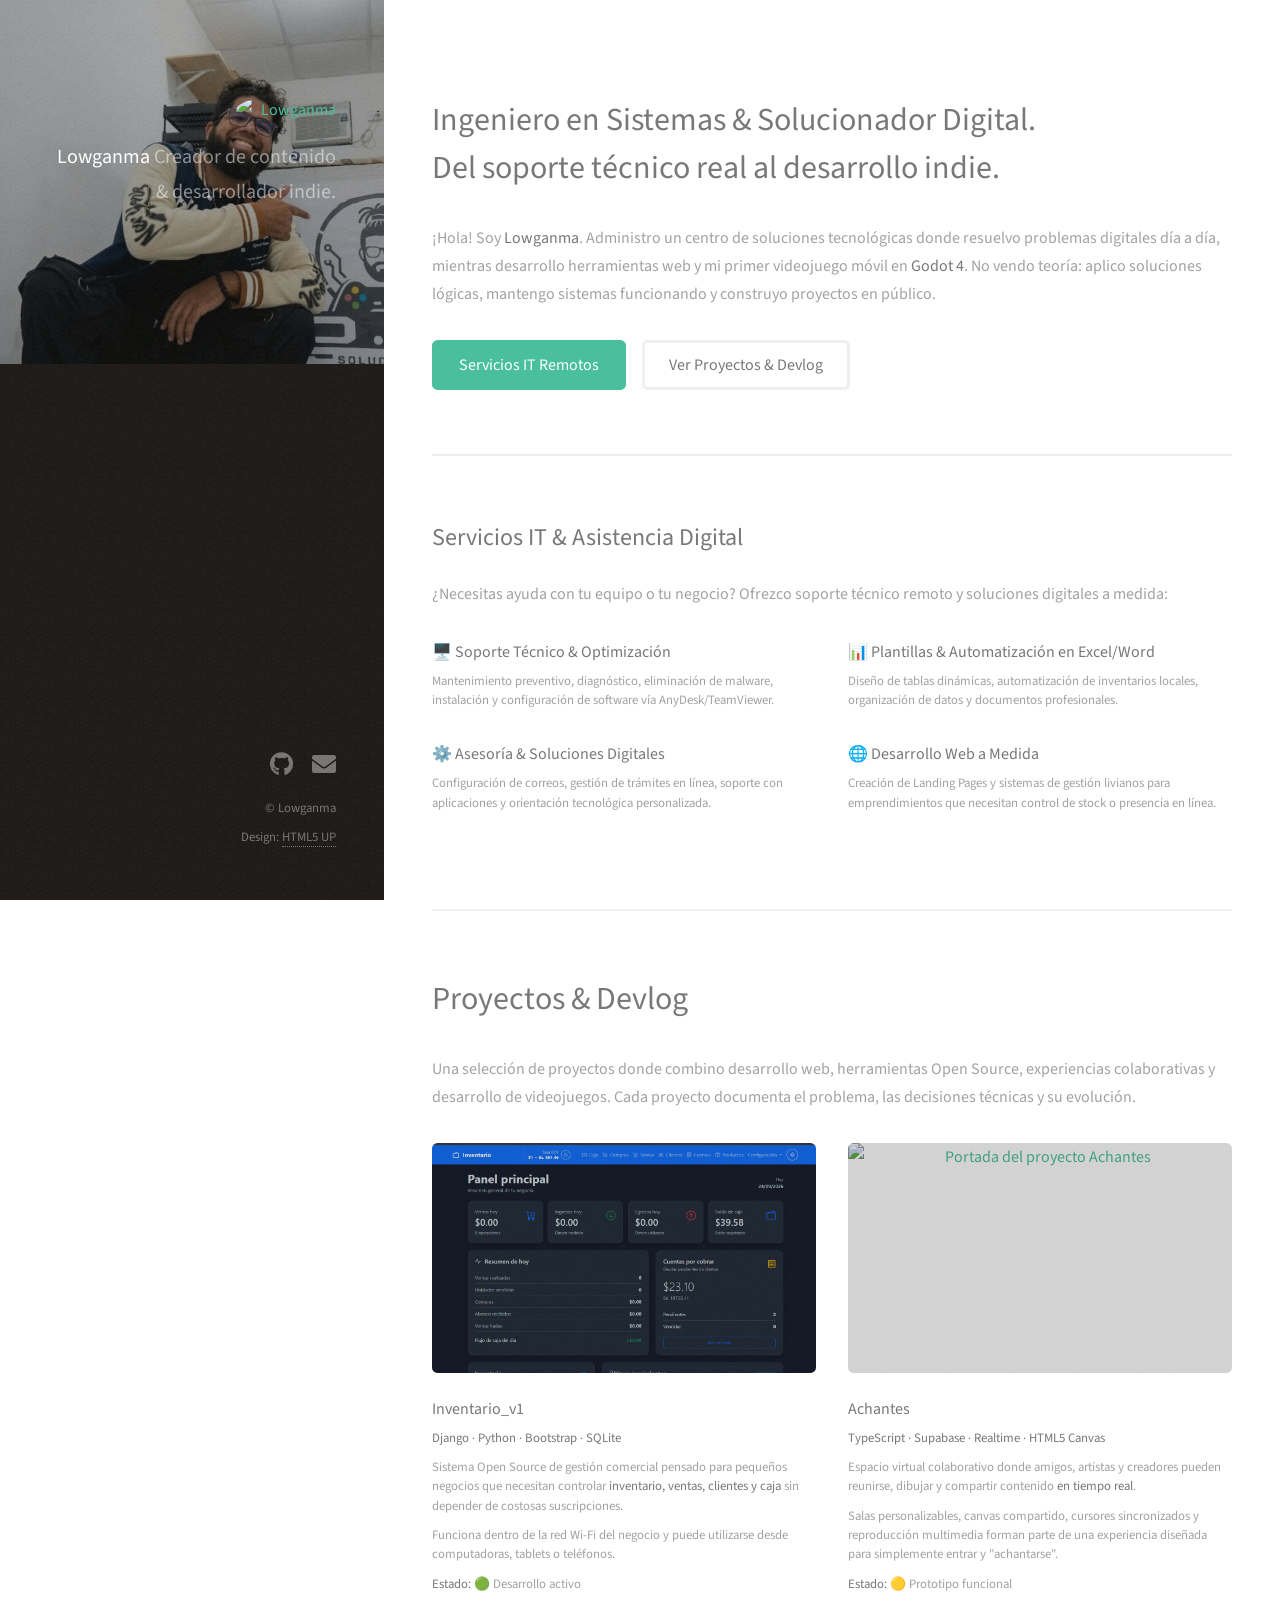
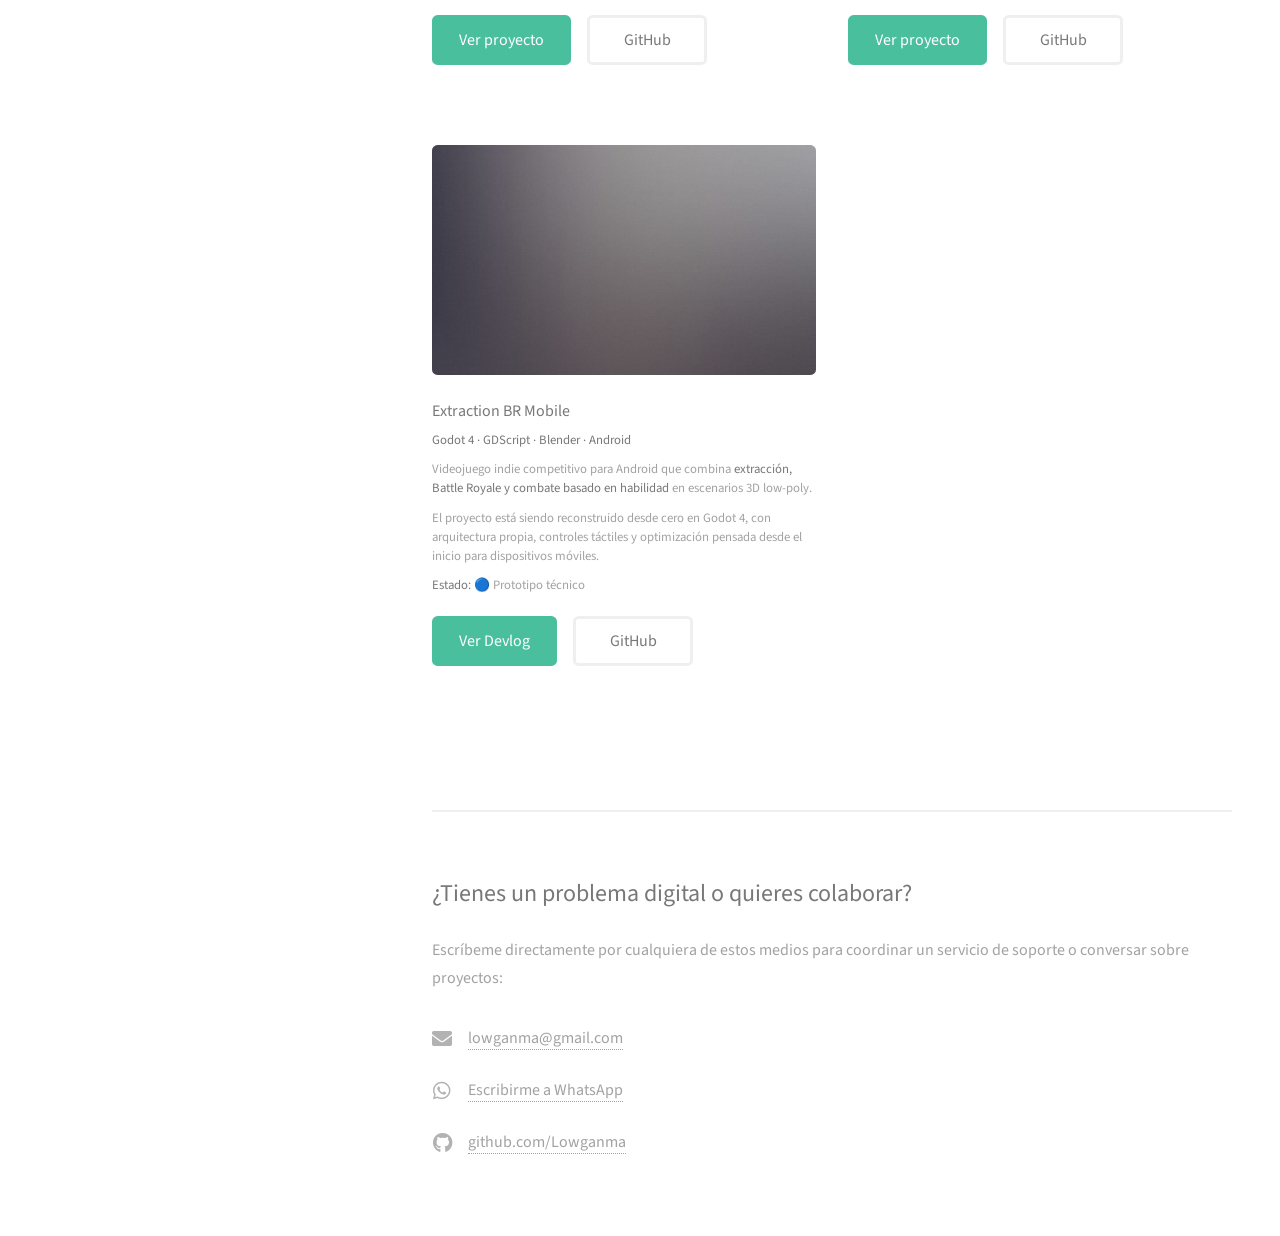
==== commit 0425e5c7: "feat: agrega paginas de proyectos achantes, godot e inventario" ====
--- a/index.html
+++ b/index.html
@@ -66,39 +66,203 @@
 			</section>
 
 			<!-- Two: Proyectos & Devlog -->
-			<section id="proyectos">
-				<h2>Proyectos & Devlog</h2>
-				<div class="row">
-
-					<!-- Proyecto 1: Inventario -->
-					<article class="col-6 col-12-xsmall work-item">
-						<a href="https://github.com/Lowganma/Inventario_v1" target="_blank" class="image fit thumb">
-							<img src="images/thumbs/01.jpg" alt="Inventario_v1" />
-						</a>
-						<h3>Inventario_v1 (Django + Bootstrap)</h3>
-						<p>Sistema modular e intuitivo diseñado para manejar inventarios, caja y ventas en pequeños negocios de forma local y gratuita. Proyecto Open Source.</p>
-					</article>
-
-					<!-- Proyecto 2: Achantes -->
-					<article class="col-6 col-12-xsmall work-item">
-						<a href="#" class="image fit thumb">
-							<img src="images/thumbs/02.jpg" alt="Achantes" />
-						</a>
-						<h3>Achantes (TypeScript + Supabase)</h3>
-						<p>Plataforma web con salas personalizables donde usuarios pueden reunirse a dibujar, crear y compartir en tiempo real mientras escuchan música juntos.</p>
-					</article>
-
-					<!-- Proyecto 3: Juego Godot -->
-					<article class="col-6 col-12-xsmall work-item">
-						<a href="#" class="image fit thumb">
-							<img src="images/thumbs/03.jpg" alt="Extraction BR Mobile" />
-						</a>
-						<h3>Extraction BR Mobile (Godot 4)</h3>
-						<p>Devlog de mi juego Battle Royale / Extracción. Pasé de la ingeniería inversa de assets en Unity a reestructurar la lógica desde cero en Godot 4.</p>
-					</article>
-
-				</div>
-			</section>
+							<section id="proyectos">
+
+								<header class="major">
+									<h2>Proyectos & Devlog</h2>
+								</header>
+
+								<p>
+									Una selección de proyectos donde combino desarrollo web, herramientas
+									Open Source, experiencias colaborativas y desarrollo de videojuegos.
+									Cada proyecto documenta el problema, las decisiones técnicas y su evolución.
+								</p>
+
+								<div class="row">
+
+									<!-- ==================================================
+										PROYECTO 1: INVENTARIO_V1
+									================================================== -->
+									<article class="col-6 col-12-xsmall work-item">
+
+										<a href="inventario.html" class="image fit thumb">
+											<img
+												src="images\proyectos\inventario\inicio.png"
+												alt="Portada del proyecto Inventario_v1"
+											/>
+										</a>
+
+										<h3>Inventario_v1</h3>
+
+										<p>
+											<strong>Django · Python · Bootstrap · SQLite</strong>
+										</p>
+
+										<p>
+											Sistema Open Source de gestión comercial pensado para pequeños
+											negocios que necesitan controlar
+											<strong>inventario, ventas, clientes y caja</strong>
+											sin depender de costosas suscripciones.
+										</p>
+
+										<p>
+											Funciona dentro de la red Wi-Fi del negocio y puede utilizarse
+											desde computadoras, tablets o teléfonos.
+										</p>
+
+										<p>
+											<strong>Estado:</strong> 🟢 Desarrollo activo
+										</p>
+
+										<ul class="actions small">
+
+											<li>
+												<a
+													href="inventario.html"
+													class="button primary"
+												>
+													Ver proyecto
+												</a>
+											</li>
+
+											<li>
+												<a
+													href="https://github.com/Lowganma/Inventario_v1"
+													target="_blank"
+													rel="noopener noreferrer"
+													class="button"
+												>
+													GitHub
+												</a>
+											</li>
+
+										</ul>
+
+									</article>
+
+
+									<!-- ==================================================
+										PROYECTO 2: ACHANTES
+									================================================== -->
+									<article class="col-6 col-12-xsmall work-item">
+
+										<a href="achantes.html" class="image fit thumb">
+											<img
+												src="images\proyectos\achantes\portada.png"
+												alt="Portada del proyecto Achantes"
+											/>
+										</a>
+
+										<h3>Achantes</h3>
+
+										<p>
+											<strong>TypeScript · Supabase · Realtime · HTML5 Canvas</strong>
+										</p>
+
+										<p>
+											Espacio virtual colaborativo donde amigos, artistas y creadores
+											pueden reunirse, dibujar y compartir contenido
+											<strong>en tiempo real</strong>.
+										</p>
+
+										<p>
+											Salas personalizables, canvas compartido, cursores sincronizados
+											y reproducción multimedia forman parte de una experiencia diseñada
+											para simplemente entrar y "achantarse".
+										</p>
+
+										<p>
+											<strong>Estado:</strong> 🟡 Prototipo funcional
+										</p>
+
+										<ul class="actions small">
+
+											<li>
+												<a
+													href="achantes.html"
+													class="button primary"
+												>
+													Ver proyecto
+												</a>
+											</li>
+
+											<!-- Cuando tengas repositorio público, sustituye # -->
+											<li>
+												<a
+													href="#"
+													class="button"
+												>
+													GitHub
+												</a>
+											</li>
+
+										</ul>
+
+									</article>
+
+
+									<!-- ==================================================
+										PROYECTO 3: EXTRACTION BR MOBILE
+									================================================== -->
+									<article class="col-6 col-12-xsmall work-item">
+
+										<a href="godot.html" class="image fit thumb">
+											<img
+												src="images/thumbs/03.jpg"
+												alt="Portada de Extraction BR Mobile"
+											/>
+										</a>
+
+										<h3>Extraction BR Mobile</h3>
+
+										<p>
+											<strong>Godot 4 · GDScript · Blender · Android</strong>
+										</p>
+
+										<p>
+											Videojuego indie competitivo para Android que combina
+											<strong>extracción, Battle Royale y combate basado en habilidad</strong>
+											en escenarios 3D low-poly.
+										</p>
+
+										<p>
+											El proyecto está siendo reconstruido desde cero en Godot 4,
+											con arquitectura propia, controles táctiles y optimización
+											pensada desde el inicio para dispositivos móviles.
+										</p>
+
+										<p>
+											<strong>Estado:</strong> 🔵 Prototipo técnico
+										</p>
+
+										<ul class="actions small">
+
+											<li>
+												<a
+													href="godot.html"
+													class="button primary"
+												>
+													Ver Devlog
+												</a>
+											</li>
+
+											<!-- Cuando tengas repositorio público, sustituye # -->
+											<li>
+												<a
+													href="#"
+													class="button"
+												>
+													GitHub
+												</a>
+											</li>
+
+										</ul>
+
+									</article>
+
+								</div>
+
+							</section>
 
 			<!-- Three: Contacto / Redes -->
 			<section id="three">
@@ -109,11 +273,11 @@
 						<ul class="labeled-icons">
 							<li>
 								<h3 class="icon solid fa-envelope"><span class="label">Email</span></h3>
-								<a href="mailto:tu-correo@email.com">tu-correo@email.com</a>
+								<a href="mailto:lowganma@gmail.com">lowganma@gmail.com</a>
 							</li>
 							<li>
 								<h3 class="icon brands fa-whatsapp"><span class="label">WhatsApp</span></h3>
-								<a href="https://wa.me/tu-numero-de-telefono" target="_blank">Escribirme a WhatsApp</a>
+								<a href="https://wa.me/+584249628032" target="_blank">Escribirme a WhatsApp</a>
 							</li>
 							<li>
 								<h3 class="icon brands fa-github"><span class="label">GitHub</span></h3>
@@ -131,7 +295,7 @@
 			<div class="inner">
 				<ul class="icons">
 					<li><a href="https://github.com/Lowganma" target="_blank" class="icon brands fa-github"><span class="label">Github</span></a></li>
-					<li><a href="mailto:tu-correo@email.com" class="icon solid fa-envelope"><span class="label">Email</span></a></li>
+					<li><a href="mailto:lowganma@email.com" class="icon solid fa-envelope"><span class="label">Email</span></a></li>
 				</ul>
 				<ul class="copyright">
 					<li>&copy; Lowganma</li><li>Design: <a href="http://html5up.net">HTML5 UP</a></li>
--- a/assets/css/main.css
+++ b/assets/css/main.css
@@ -3218,4 +3218,37 @@
 				padding-left: 0;
 			}
 
-	}+	}
+
+	/* =========================================================
+   PORTFOLIO - PROJECT CARDS
+   ========================================================= */
+
+#proyectos .work-item {
+	margin-bottom: 3em;
+}
+
+#proyectos .work-item .image img {
+	width: 100%;
+	height: 230px;
+	object-fit: cover;
+	object-position: center;
+}
+
+#proyectos .work-item h3 {
+	margin-top: 1.2em;
+	margin-bottom: 0.5em;
+}
+
+#proyectos .work-item p {
+	margin-bottom: 0.8em;
+}
+
+#proyectos .actions {
+	margin-top: 1.3em;
+}
+
+#proyectos .actions .button {
+	min-width: 120px;
+	text-align: center;
+}
